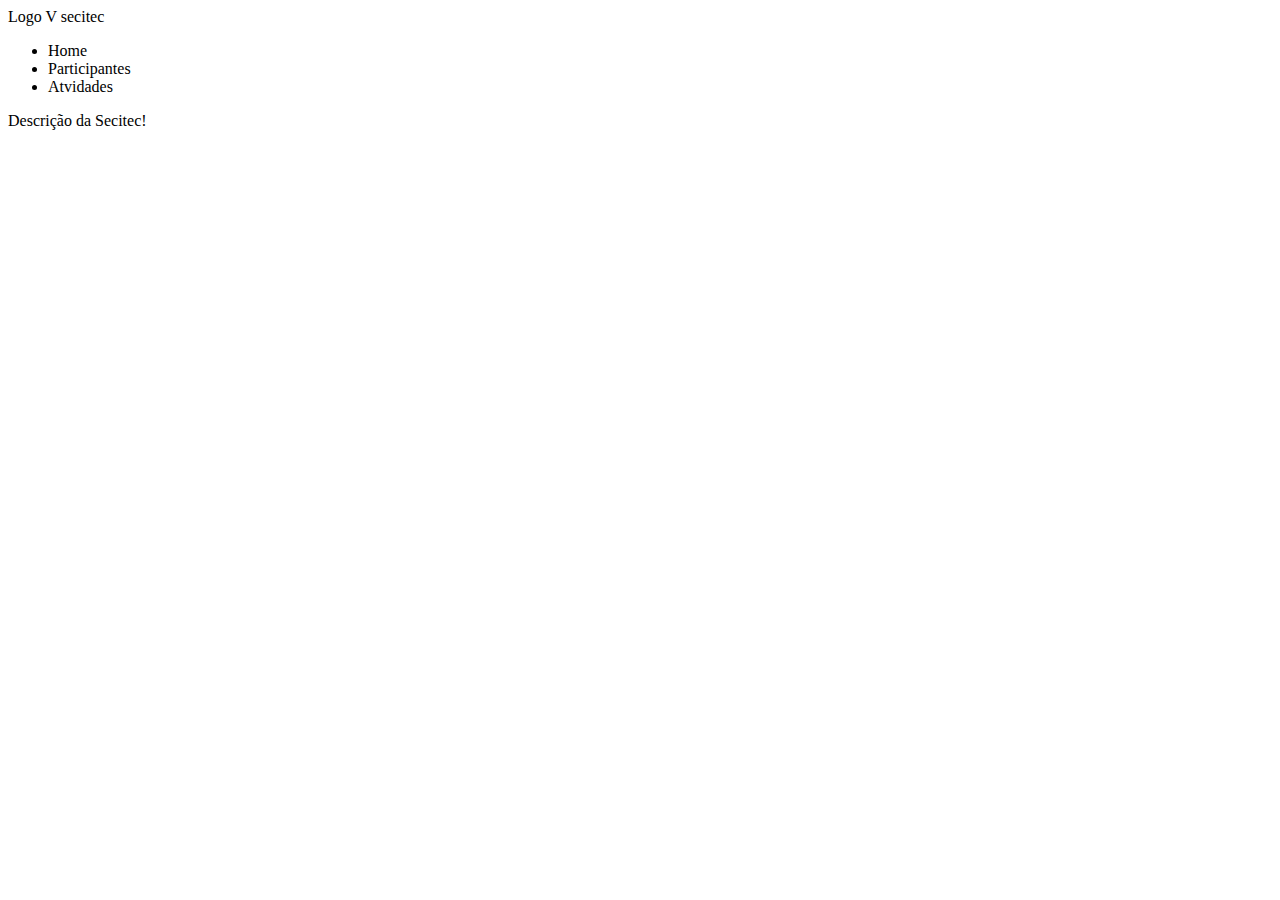
==== index.html @ b86ddad2 "Inicial" ====
<!DOCTYPE html>
<html>
<head>
	<meta charset="utf-8">
	<meta name="viewport" content="width=device-width, initial-scale=1">
	<title>V Secitec</title>

</head>
<body>

<header>

	<div id="Logo">
		Logo V secitec
	</div>

	<ul id="Menu">
		<li>Home</li>
		<li>Participantes</li>
		<li>Atvidades</li>
	</ul>

</header>

<section>
	<p>
		Descrição da Secitec!
	</p>
</section>

</body>
</html>
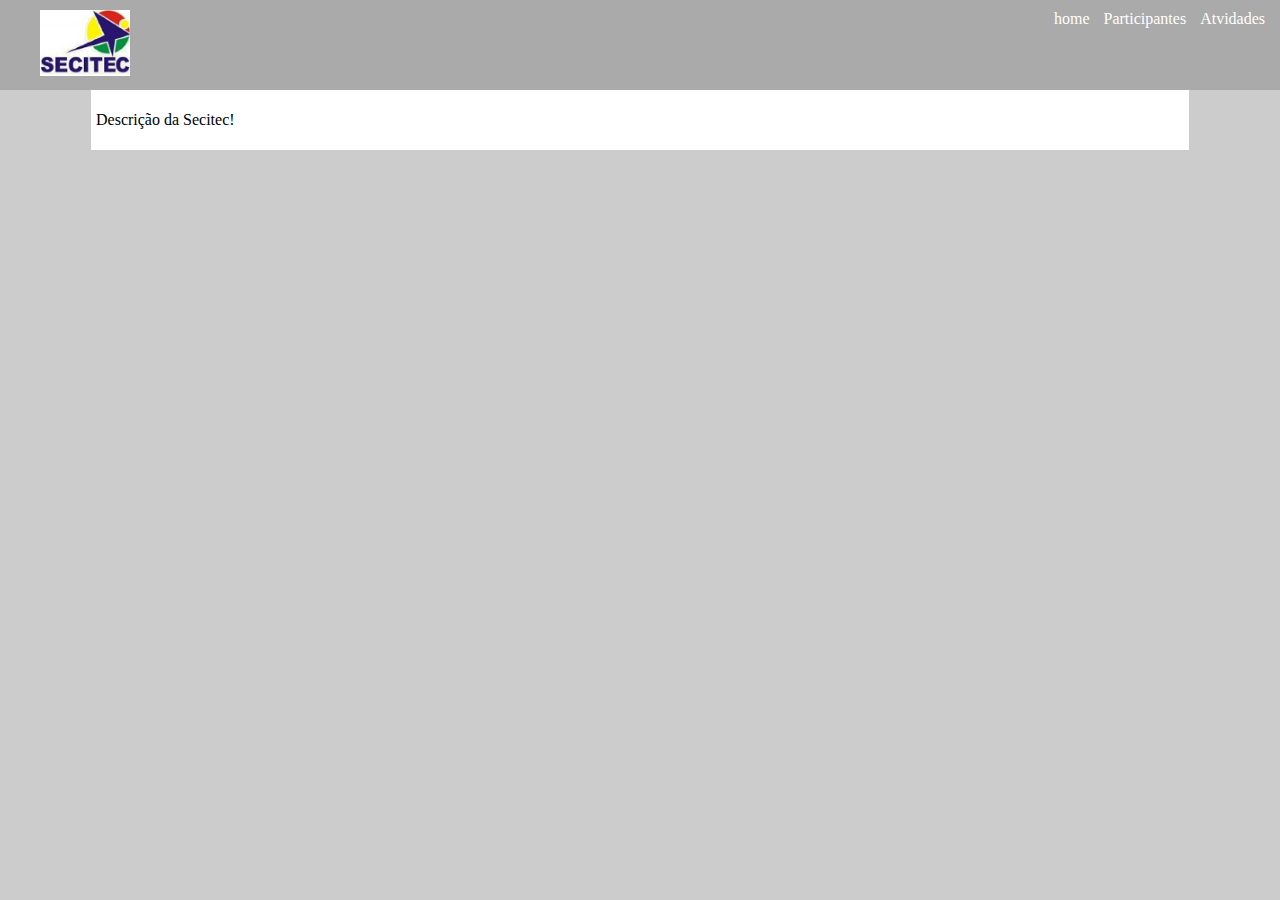
==== commit 4d984698: "Inicial-02" ====
--- a/index.html
+++ b/index.html
@@ -5,19 +5,28 @@
 	<meta name="viewport" content="width=device-width, initial-scale=1">
 	<title>V Secitec</title>
 
+	<!-- Main css -->
+	<link rel="stylesheet" type="text/css" href="main.css">
+
 </head>
 <body>
 
 <header>
 
-	<div id="Logo">
-		Logo V secitec
+	<div id="logo">
+		<img src="imagem/Secitec.jpg" width="90px">
 	</div>
 
-	<ul id="Menu">
-		<li>Home</li>
-		<li>Participantes</li>
-		<li>Atvidades</li>
+	<ul id="menu">
+		<li>
+			<a href="#">home</a>
+		</li>
+		<li>
+			<a href="#">Participantes</a>
+		</li>
+		<li>
+			<a href="#">Atvidades</a>
+		</li>
 	</ul>
 
 </header>
--- a/main.css
+++ b/main.css
@@ -0,0 +1,51 @@
+html,body {
+	margin: 0;
+	padding: 0;
+	width: 100%;
+	height: 100%;
+}
+
+body{
+	background-color: #ccc;
+}
+
+
+/* Configuração do menu  */
+header {
+	background-color: #aaa;
+	padding: 10px 20px;
+}
+
+header img {
+	margin-left: 20px;
+}
+
+ul#menu {
+	padding: 0;
+	margin: 0;
+	list-style: none;
+	
+	display: inline-block;
+	position: absolute;
+	top: 10px;
+	right: 5px;
+}
+
+#menu li {
+	display: inline;
+	padding-right: 10px;
+}
+
+li a {
+	text-decoration: none;
+	color: white;
+}
+
+
+/* Configuração do Conteudo  */
+section {
+	background-color: white;
+	width: 85%;
+	padding: 5px;
+	margin: 0px auto;
+}
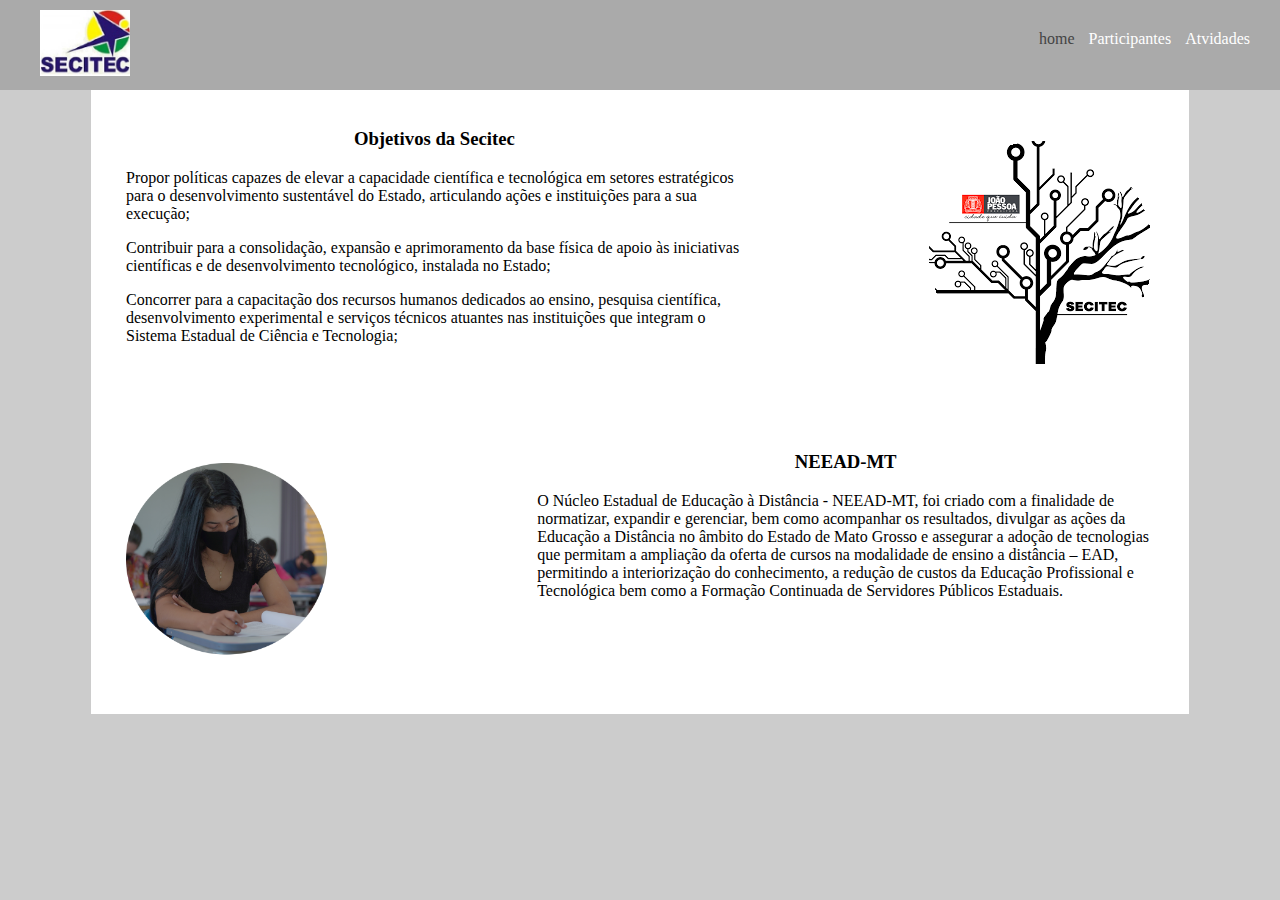
==== commit 8e6ed05b: "Inicial-03" ====
--- a/index.html
+++ b/index.html
@@ -19,22 +19,55 @@
 
 	<ul id="menu">
 		<li>
-			<a href="#">home</a>
+			<a href="#" id="ativo">home</a>
 		</li>
 		<li>
-			<a href="#">Participantes</a>
+			<a href="pages/participante.html">Participantes</a>
 		</li>
 		<li>
-			<a href="#">Atvidades</a>
+			<a href="pages/atividades.html">Atvidades</a>
 		</li>
 	</ul>
 
 </header>
 
 <section>
-	<p>
-		Descrição da Secitec!
-	</p>
+
+	<div class="conteudo">
+		<div class="left  text">
+			<h3>Objetivos da Secitec</h3>
+
+			<p>
+				Propor políticas capazes de elevar a capacidade científica e tecnológica em setores estratégicos para o desenvolvimento sustentável  do Estado, articulando ações e instituições para a sua execução;
+			</p>
+			<p>
+				Contribuir para a consolidação, expansão e aprimoramento da base  física de apoio às iniciativas científicas e de desenvolvimento  tecnológico, instalada no Estado;
+			</p>
+			<p>	
+				Concorrer para a capacitação dos recursos humanos dedicados ao  ensino, pesquisa científica, desenvolvimento experimental e serviços  técnicos atuantes nas instituições que integram o Sistema Estadual de  Ciência e Tecnologia;
+			</p>
+		</div>
+		
+		<div class="right img">
+			<img src="imagem/indice.png">
+		</div>
+	</div>
+
+	<div class="conteudo">
+		
+		<div class="left img">
+			<img src="imagem/menina-estudando.png" width="290px">
+		</div>
+	
+		<div class="right text">
+			<h3>NEEAD-MT</h3>
+
+			<p>
+				O  Núcleo Estadual de Educação à Distância - NEEAD-MT, foi criado com a  finalidade de normatizar, expandir e gerenciar, bem como acompanhar os  resultados, divulgar as ações da Educação a Distância no âmbito do  Estado de Mato Grosso e assegurar a adoção de tecnologias que permitam a  ampliação da oferta de cursos na modalidade de ensino a distância –  EAD, permitindo a interiorização do conhecimento, a redução de custos da  Educação Profissional e Tecnológica bem como a Formação Continuada de  Servidores Públicos Estaduais.
+			</p>
+		</div>
+	</div>
+
 </section>
 
 </body>
--- a/main.css
+++ b/main.css
@@ -24,11 +24,10 @@
 	padding: 0;
 	margin: 0;
 	list-style: none;
-	
 	display: inline-block;
 	position: absolute;
-	top: 10px;
-	right: 5px;
+	top: 30px;
+	right: 20px;
 }
 
 #menu li {
@@ -36,9 +35,19 @@
 	padding-right: 10px;
 }
 
-li a {
+#menu li a {
 	text-decoration: none;
-	color: white;
+	color: #FFF;
+}
+
+a:hover {
+	background: #999;
+	padding: 5px 10px;
+}
+
+li a#ativo {
+	color: #444;
+	pointer-events: none;
 }
 
 
@@ -49,3 +58,29 @@
 	padding: 5px;
 	margin: 0px auto;
 }
+
+.conteudo {
+	display: inline-block;
+	padding: 15px 30px;
+}
+
+div.text {
+	display: inline-block;
+	width: 60%;
+}
+
+div.img {
+	padding: 30px 0;
+}
+
+.conteudo div h3 {
+	text-align: center;
+}
+
+.conteudo .left {
+	float: left;
+}
+
+.conteudo .right {
+	float: right;
+}
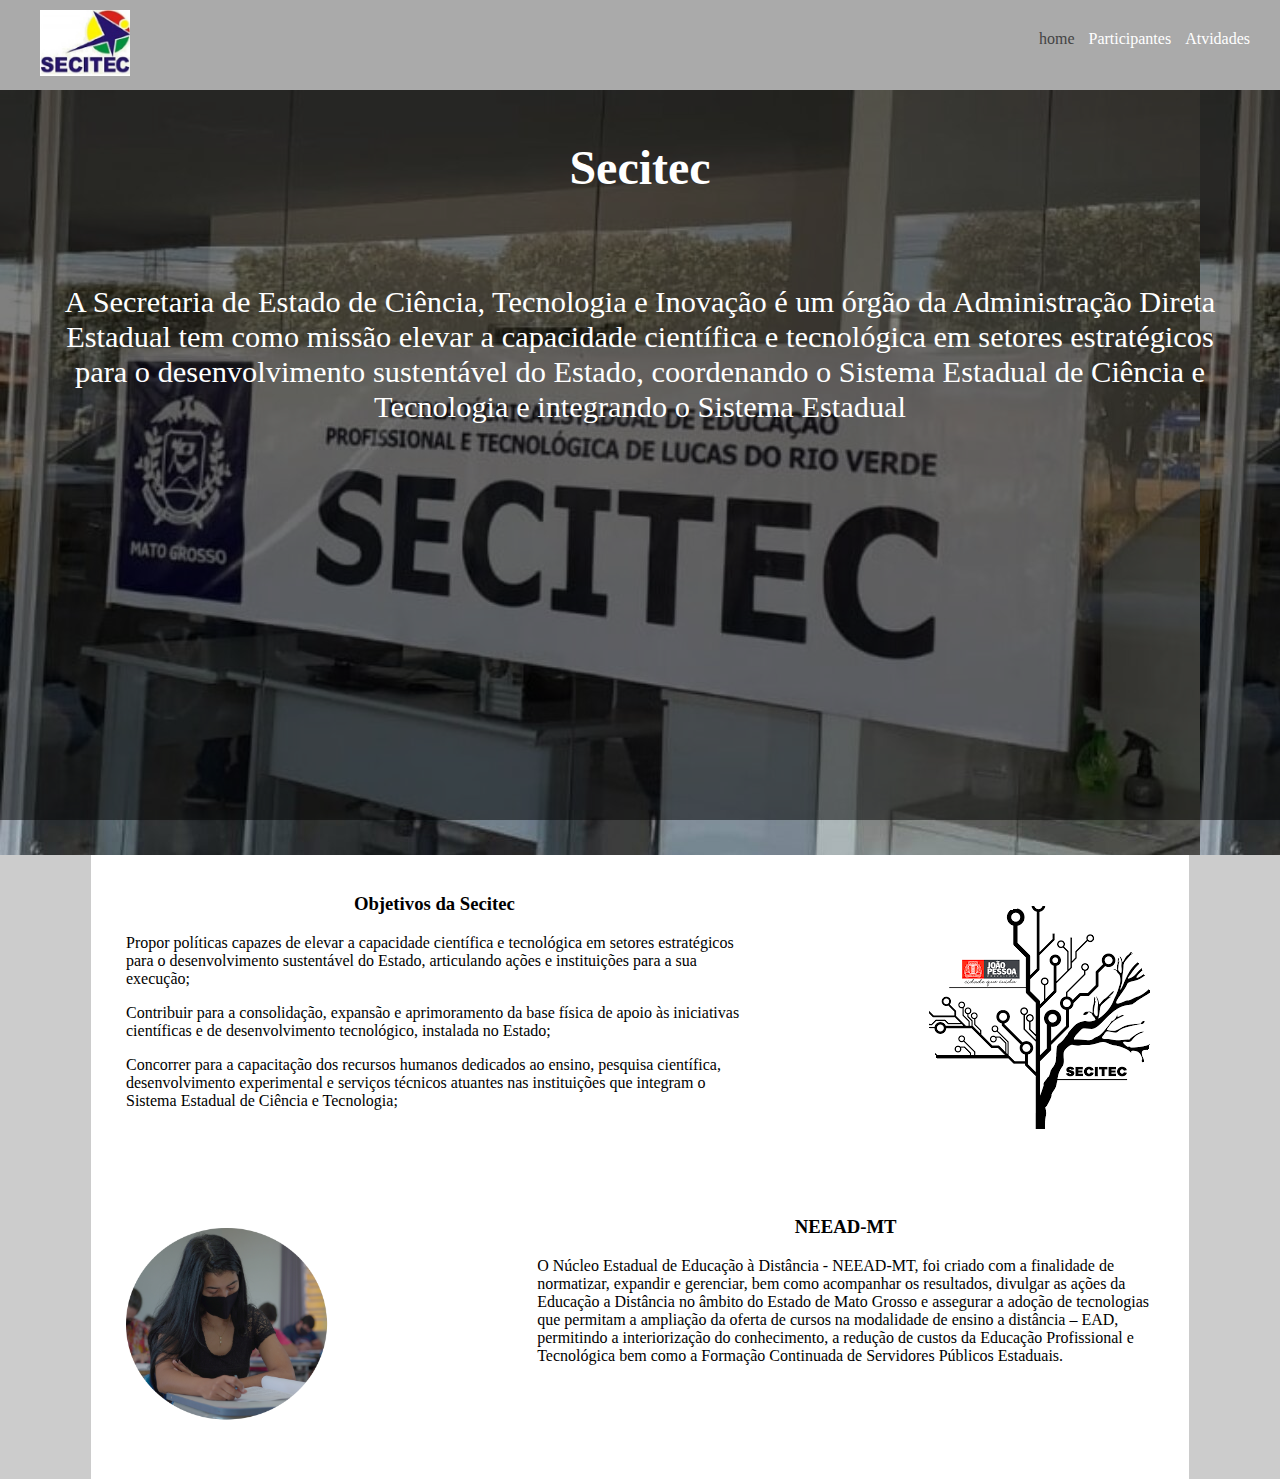
==== commit d96ae2f2: "Inicial-02" ====
--- a/index.html
+++ b/index.html
@@ -30,6 +30,15 @@
 	</ul>
 
 </header>
+
+<div id="descricao">
+	<div>
+	<h1>Secitec</h1>
+	<p>
+		A Secretaria de Estado de Ciência, Tecnologia e Inovação é um órgão da Administração Direta  Estadual tem como missão elevar a capacidade científica e tecnológica em  setores estratégicos para o desenvolvimento sustentável do Estado,  coordenando o Sistema Estadual de Ciência e Tecnologia e integrando o  Sistema Estadual
+	</p>
+	</div>
+</div>
 
 <section>
 
--- a/main.css
+++ b/main.css
@@ -50,6 +50,39 @@
 	pointer-events: none;
 }
 
+/* Configuração da descrição */
+#descricao {
+	margin-top: 0px;
+	width: 100%;
+	height: 85%;
+	background-image: url('imagem/seciteci-back.jpg');
+	text-align: center;
+	background-position: fixed;
+	position: relative;
+}
+
+#descricao p,
+#descricao h1 {
+	color: #fff;
+}
+
+#descricao p{
+	margin-top: 90px;
+	font-size: 1.9em;
+}
+
+#descricao h1 {
+	margin: 0px;
+	font-size: 3em;
+}
+
+#descricao div {
+	position: relative;
+	background-color: rgba(0,0,0,0.5);
+	padding: 50px;
+	height: 70vh;
+}
+
 
 /* Configuração do Conteudo  */
 section {
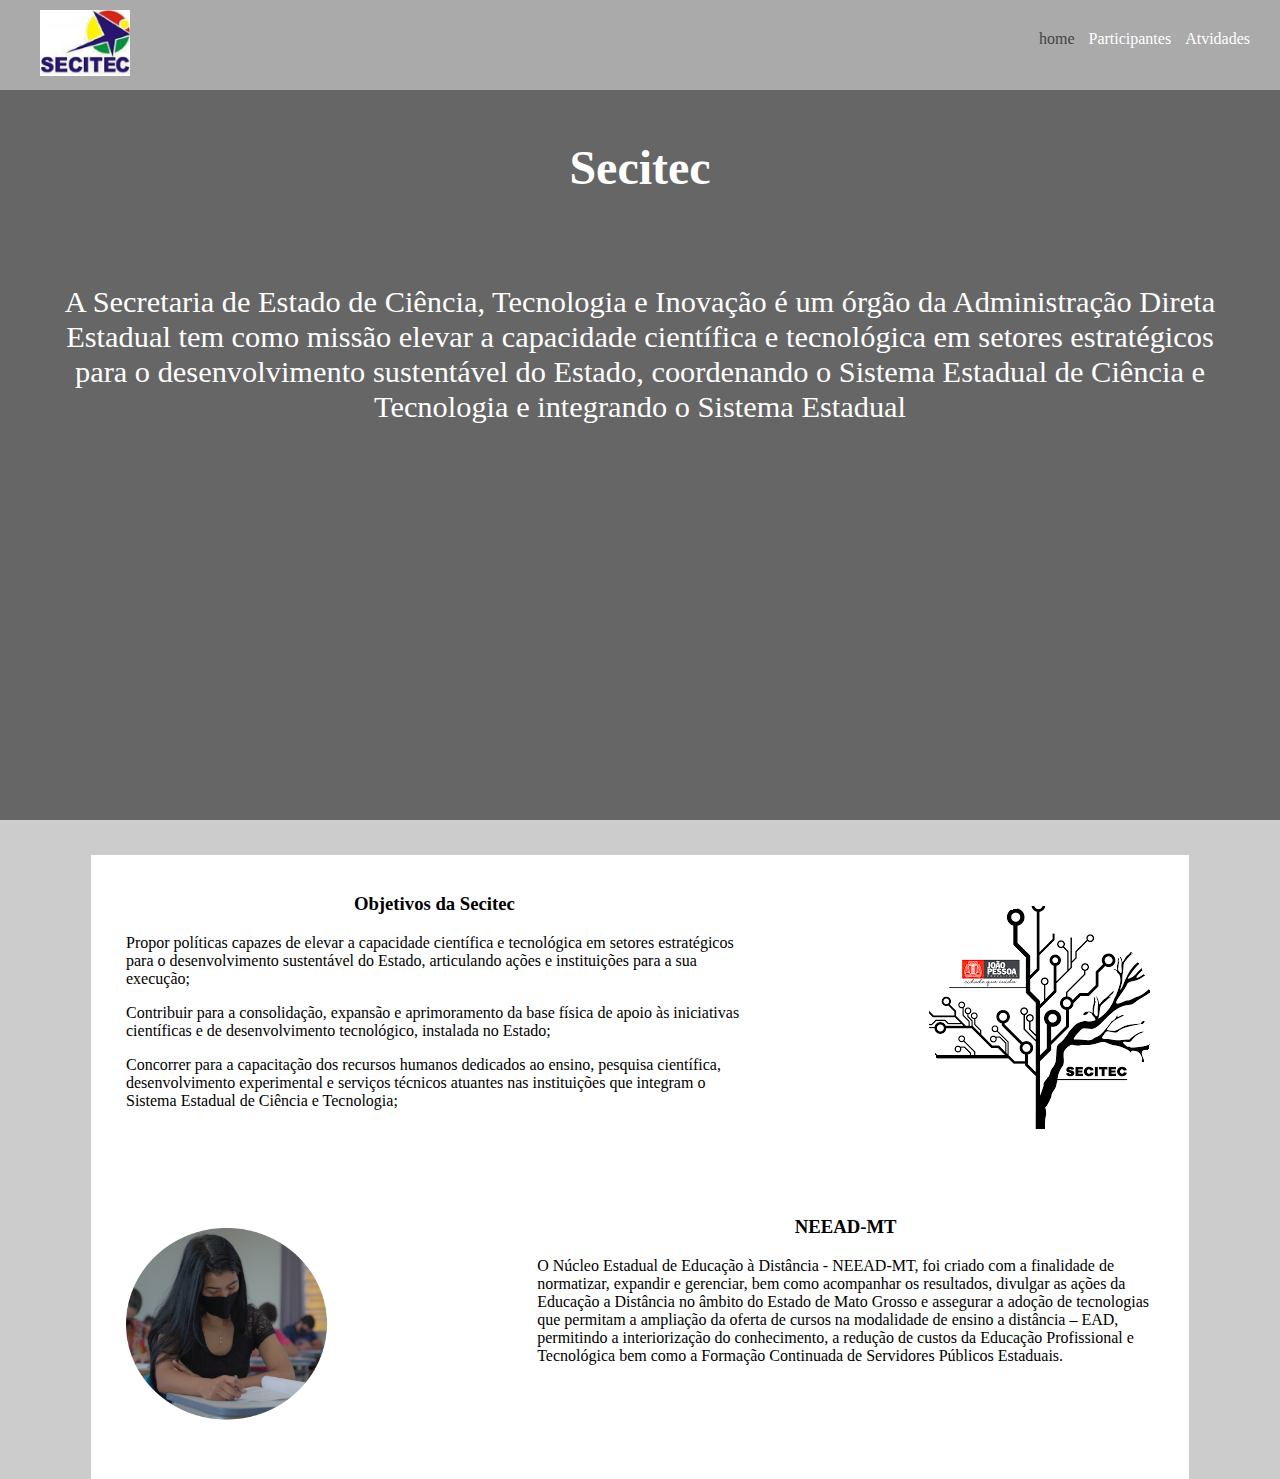
==== commit ba38d6ff: "V1.1" ====
--- a/index.html
+++ b/index.html
@@ -6,7 +6,10 @@
 	<title>V Secitec</title>
 
 	<!-- Main css -->
-	<link rel="stylesheet" type="text/css" href="main.css">
+	<link rel="stylesheet" type="text/css" href="style/main.css">
+
+	<!-- Estilo formulario 
+	<link rel="stylesheet" type="text/css" href="style/form.css">-->
 
 </head>
 <body>
@@ -25,7 +28,7 @@
 			<a href="pages/participante.html">Participantes</a>
 		</li>
 		<li>
-			<a href="pages/atividades.html">Atvidades</a>
+			<a href="pages-php/atividades.php">Atvidades</a>
 		</li>
 	</ul>
 
@@ -33,10 +36,10 @@
 
 <div id="descricao">
 	<div>
-	<h1>Secitec</h1>
-	<p>
-		A Secretaria de Estado de Ciência, Tecnologia e Inovação é um órgão da Administração Direta  Estadual tem como missão elevar a capacidade científica e tecnológica em  setores estratégicos para o desenvolvimento sustentável do Estado,  coordenando o Sistema Estadual de Ciência e Tecnologia e integrando o  Sistema Estadual
-	</p>
+		<h1>Secitec</h1>
+		<p>
+			A Secretaria de Estado de Ciência, Tecnologia e Inovação é um órgão da Administração Direta  Estadual tem como missão elevar a capacidade científica e tecnológica em  setores estratégicos para o desenvolvimento sustentável do Estado,  coordenando o Sistema Estadual de Ciência e Tecnologia e integrando o  Sistema Estadual
+		</p>
 	</div>
 </div>
 
--- a/style/main.css
+++ b/style/main.css
@@ -0,0 +1,119 @@
+html,body {
+	margin: 0;
+	padding: 0;
+	width: 100%;
+	height: 100%;
+}
+
+body{
+	background-color: #ccc;
+}
+
+
+/* Configuração do menu  */
+header {
+	background-color: #aaa;
+	padding: 10px 20px;
+}
+
+header img {
+	margin-left: 20px;
+}
+
+ul#menu {
+	padding: 0;
+	margin: 0;
+	list-style: none;
+	display: inline-block;
+	position: absolute;
+	top: 30px;
+	right: 20px;
+}
+
+#menu li {
+	display: inline;
+	padding-right: 10px;
+}
+
+#menu li a {
+	text-decoration: none;
+	color: #FFF;
+}
+
+a:hover {
+	background: #999;
+	padding: 5px 10px;
+}
+
+li a#ativo {
+	color: #444;
+	pointer-events: none;
+}
+
+/* Configuração da descrição */
+#descricao {
+	margin-top: 0px;
+	width: 100%;
+	height: 85%;
+	background-image: url('imagem/seciteci-back.jpg');
+	text-align: center;
+	background-position: fixed;
+	position: relative;
+}
+
+#descricao p,
+#descricao h1 {
+	color: #fff;
+}
+
+#descricao p{
+	margin-top: 90px;
+	font-size: 1.9em;
+}
+
+#descricao h1 {
+	margin: 0px;
+	font-size: 3em;
+}
+
+#descricao div {
+	position: relative;
+	background-color: rgba(0,0,0,0.5);
+	padding: 50px;
+	height: 70vh;
+}
+
+
+/* Configuração do Conteudo  */
+section {
+	background-color: white;
+	width: 85%;
+	padding: 5px;
+	margin: 0px auto;
+}
+
+.conteudo {
+	display: inline-block;
+	padding: 15px 30px;
+}
+
+div.text {
+	display: inline-block;
+	width: 60%;
+}
+
+div.img {
+	padding: 30px 0;
+}
+
+.conteudo div h3 {
+	text-align: center;
+}
+
+.conteudo .left {
+	float: left;
+}
+
+.conteudo .right {
+	float: right;
+}--- a/style/form.css
+++ b/style/form.css
@@ -0,0 +1,20 @@
+#formulario {
+	display: block;
+	text-align: center;
+}
+
+form {
+	display: inline-block;
+	padding: 50px 0;
+}
+
+form input {
+	padding: 3px 6px;
+	border: 2px solid #ccc;
+	border-radius: 10px;
+}
+
+form #btn {
+	padding: 6px 12px;
+	text-transform: uppercase;
+}
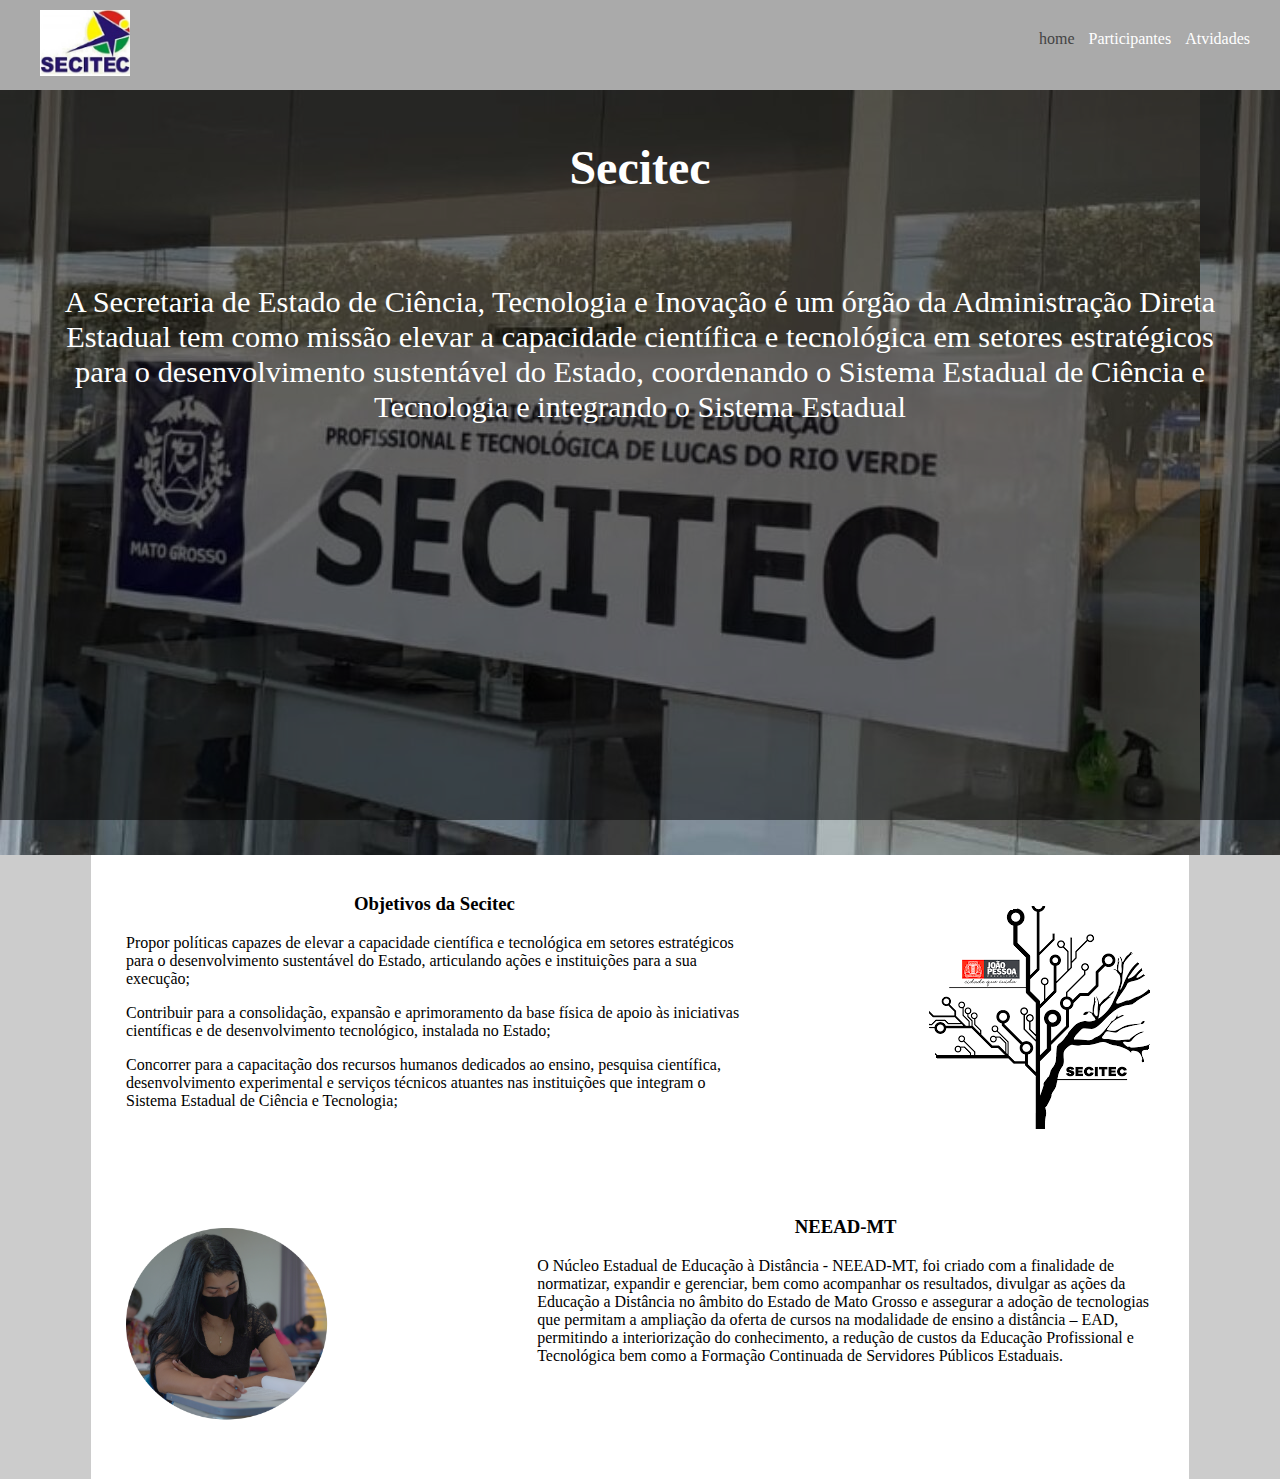
==== commit 2e1677d2: "V1.2" ====
--- a/index.html
+++ b/index.html
@@ -25,7 +25,7 @@
 			<a href="#" id="ativo">home</a>
 		</li>
 		<li>
-			<a href="pages/participante.html">Participantes</a>
+			<a href="pages-php/participante.php">Participantes</a>
 		</li>
 		<li>
 			<a href="pages-php/atividades.php">Atvidades</a>
--- a/style/main.css
+++ b/style/main.css
@@ -55,7 +55,7 @@
 	margin-top: 0px;
 	width: 100%;
 	height: 85%;
-	background-image: url('imagem/seciteci-back.jpg');
+	background-image: url('../imagem/seciteci-back.jpg');
 	text-align: center;
 	background-position: fixed;
 	position: relative;
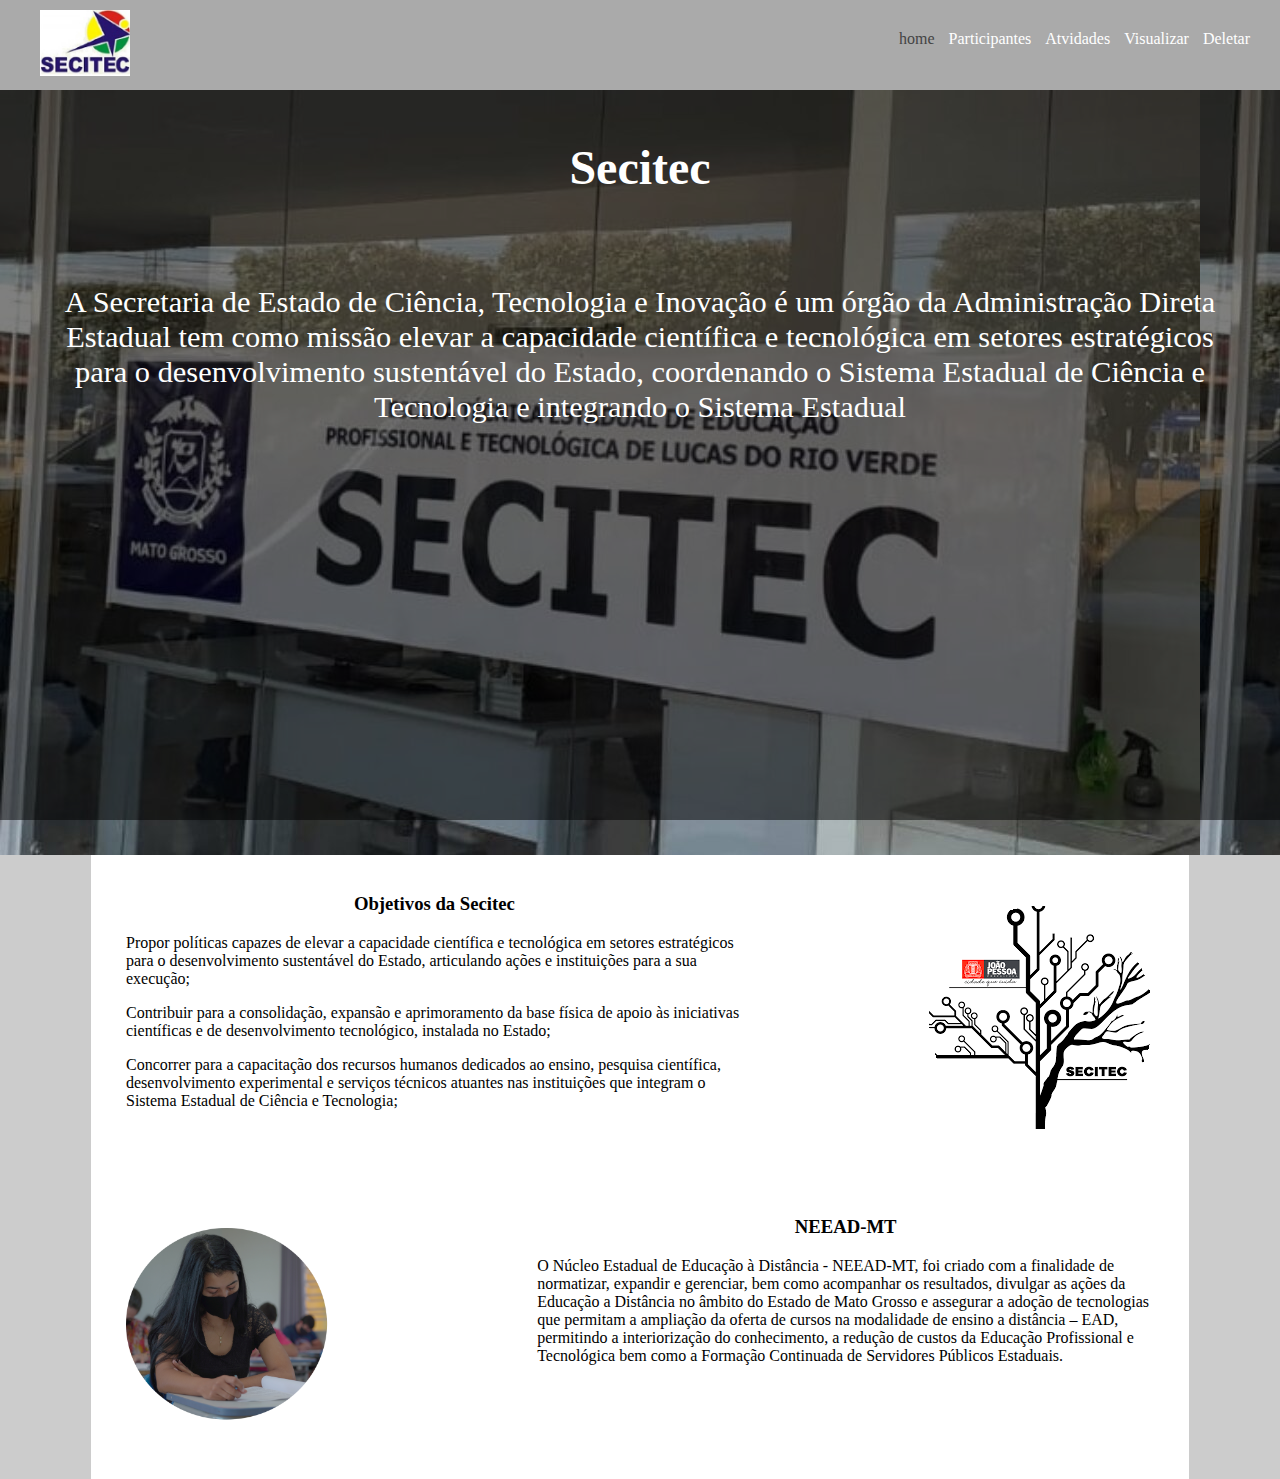
==== commit a474fb69: "V1.4" ====
--- a/index.html
+++ b/index.html
@@ -29,6 +29,12 @@
 		</li>
 		<li>
 			<a href="pages-php/atividades.php">Atvidades</a>
+		</li>
+        <li>
+			<a href="pages-php/visualizar.php">Visualizar</a>
+		</li>
+		<li>
+			<a href="pages-php/delete.php">Deletar</a>
 		</li>
 	</ul>
 
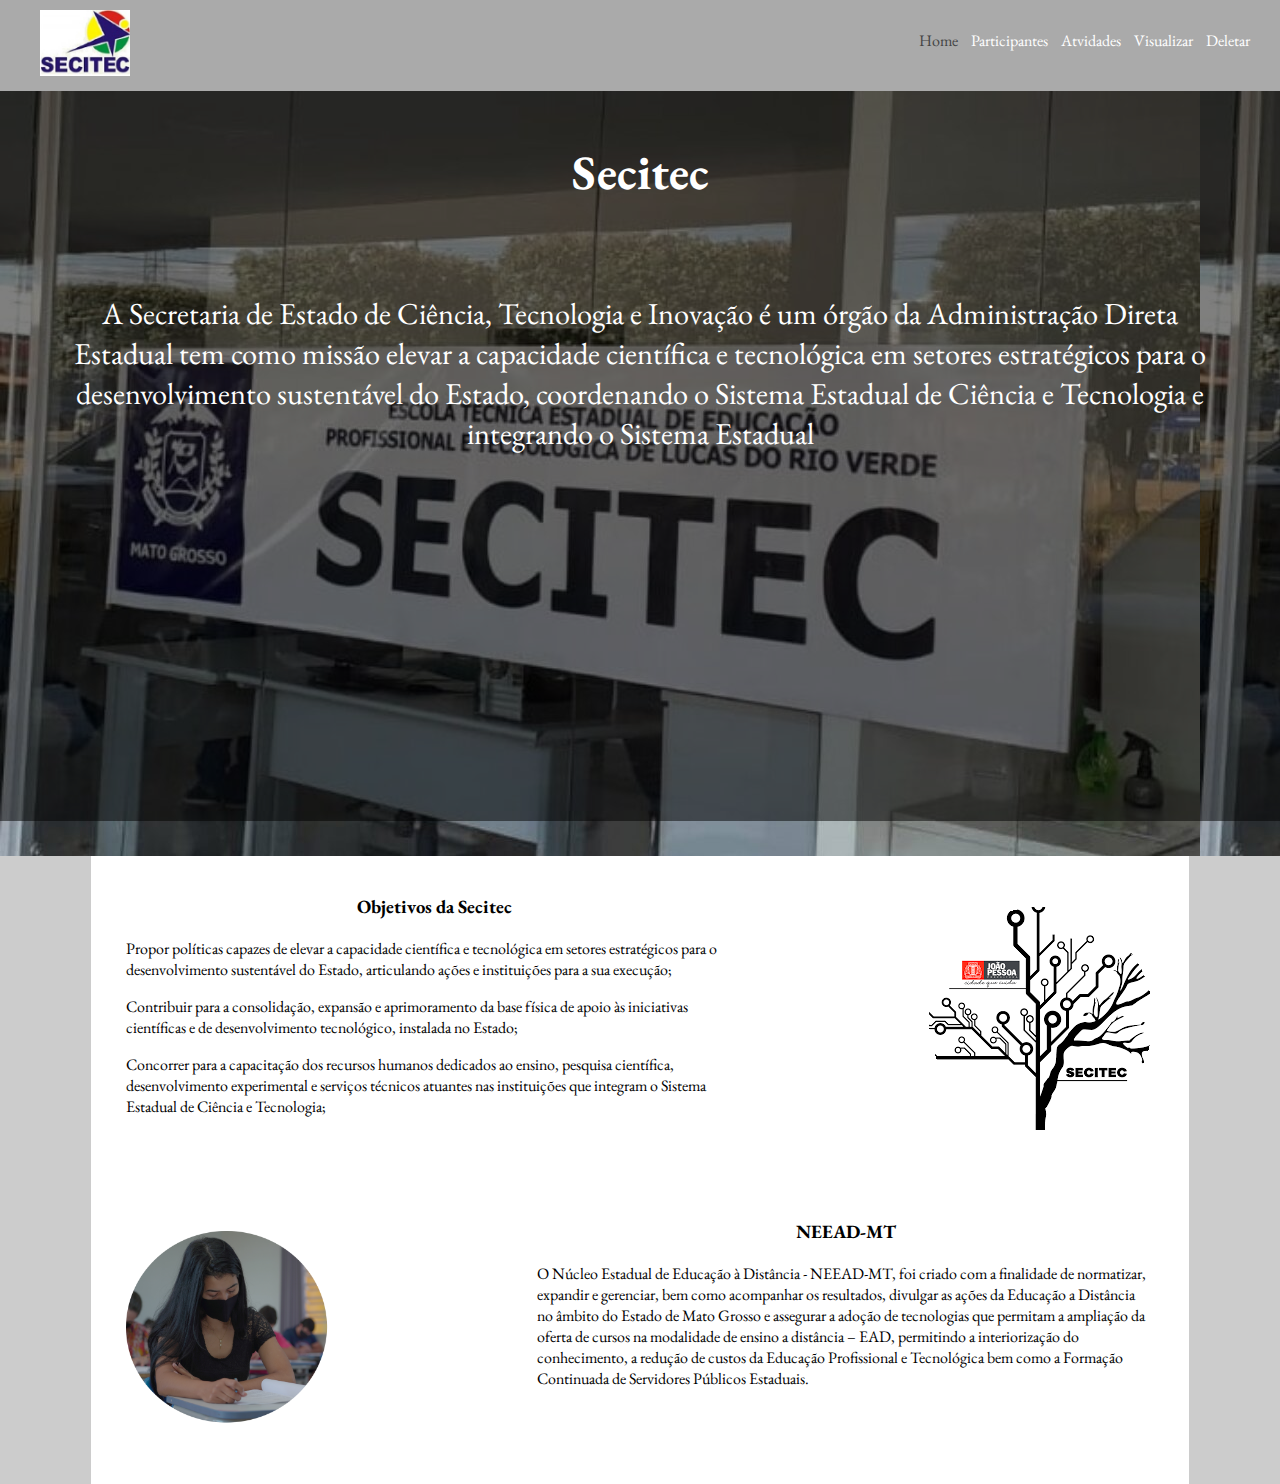
==== commit df804dea: "V2.3" ====
--- a/index.html
+++ b/index.html
@@ -22,7 +22,7 @@
 
 	<ul id="menu">
 		<li>
-			<a href="#" id="ativo">home</a>
+			<a href="#" id="ativo">Home</a>
 		</li>
 		<li>
 			<a href="pages-php/participante.php">Participantes</a>
--- a/style/main.css
+++ b/style/main.css
@@ -1,8 +1,11 @@
+@import url('https://fonts.googleapis.com/css2?family=EB+Garamond&display=swap');
+
 html,body {
 	margin: 0;
 	padding: 0;
 	width: 100%;
 	height: 100%;
+	font-family: 'EB Garamond', serif;
 }
 
 body{
--- a/style/form.css
+++ b/style/form.css
@@ -3,18 +3,38 @@
 	text-align: center;
 }
 
+label,
+input {
+	display: inline-block;
+	margin: 11px 1px;
+}
+
 form {
 	display: inline-block;
-	padding: 50px 0;
+	margin: 50px 0;
+	width: 80%;
 }
 
 form input {
+	margin: 7px 3px;
 	padding: 3px 6px;
 	border: 2px solid #ccc;
 	border-radius: 10px;
+	font-size: 1.3em;
+}
+
+hr {
+	visibility: hidden;
+}
+
+#telefone_part{
+	width: 7em;
 }
 
 form #btn {
+	display: block;
 	padding: 6px 12px;
+	margin: 0px auto;
 	text-transform: uppercase;
+	font-size: 0.9em;
 }
